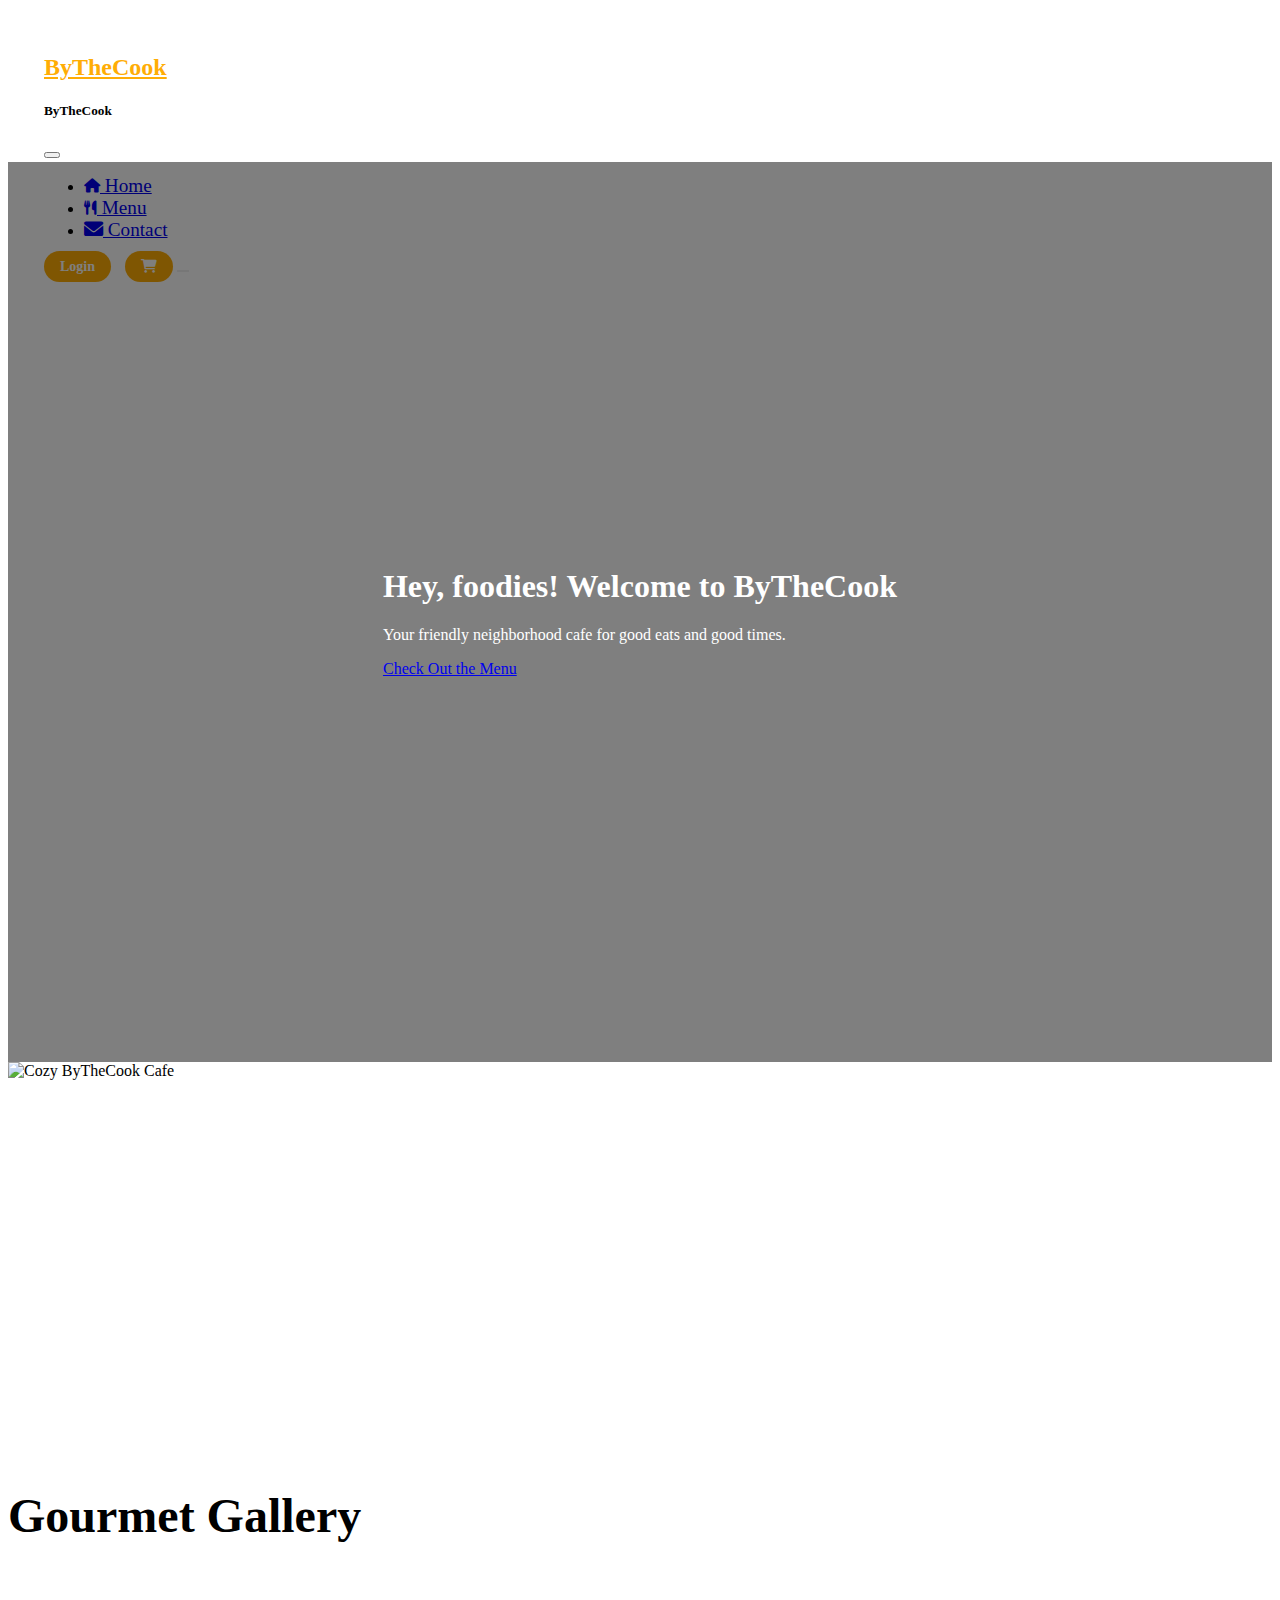
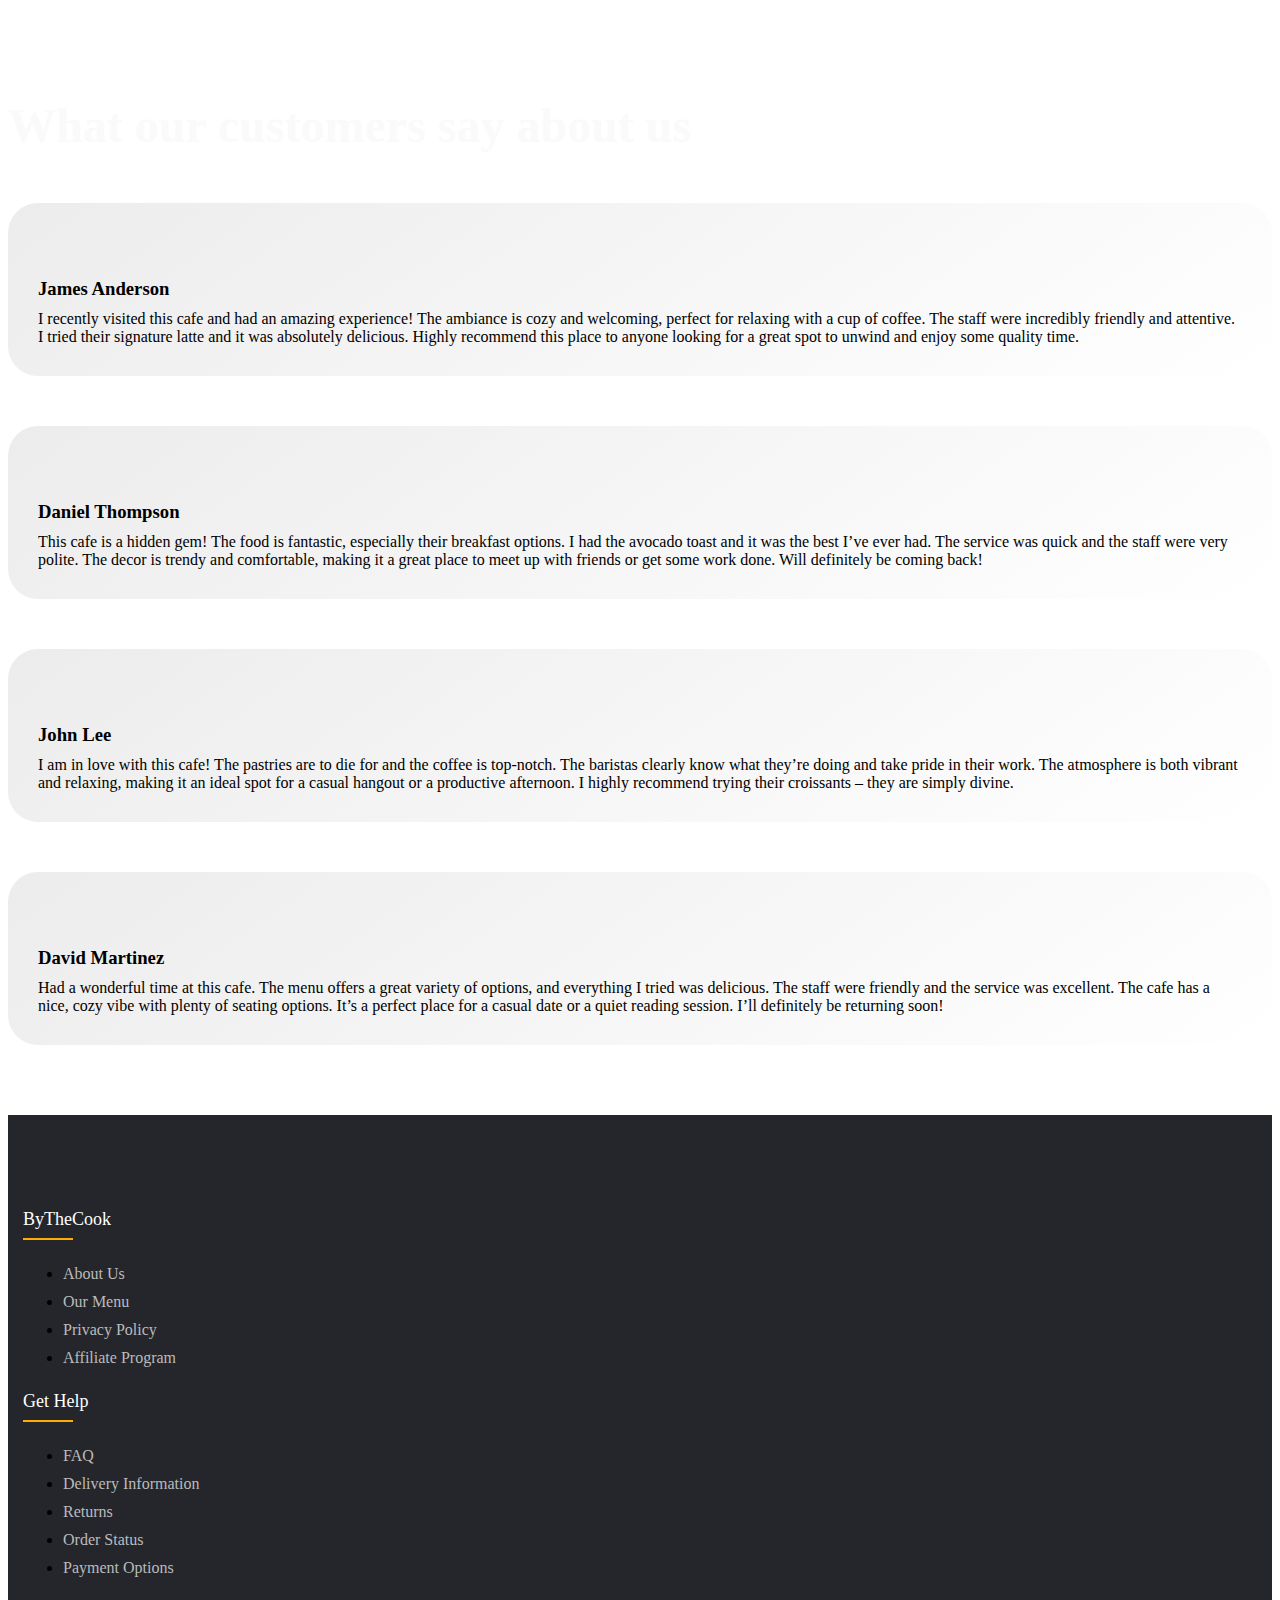
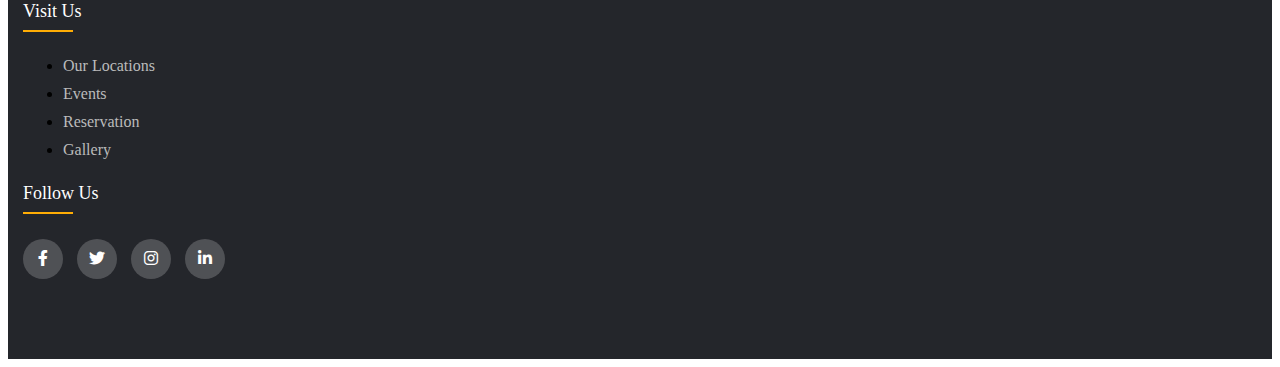
==== index.html @ b9eb8a7d "Add files via upload" ====
<!DOCTYPE html>
<html lang="en">
  <head>
    <meta charset="UTF-8" />
    <meta name="viewport" content="width=device-width, initial-scale=1.0" />
    <link rel="stylesheet" href="bootstrap-5.3.3-dist/css/bootstrap.min.css" />
    <link rel="stylesheet" href="contents/css/swiper-bundle.min.css">
    <script src="https://code.jquery.com/jquery-3.1.0.min.js"></script>
    <script src="bootstrap-5.3.3-dist/js/bootstrap.min.js"></script>
    <script src="contents/js/swiper-bundle.min.js"></script>
    
    <link
      rel="stylesheet"
      href="https://cdnjs.cloudflare.com/ajax/libs/font-awesome/6.0.0-beta3/css/all.min.css"
    />
    <link rel="stylesheet" href="style.css" /> 
    <title>ByTheCook</title>
  </head>
  <header>
    <nav class="navbar navbar-expand-lg fixed-top">
      <div class="container-fluid">
        <a class="navbar-brand me-auto" href="#">ByTheCook</a>
        <div
          class="offcanvas offcanvas-end"
          tabindex="-1"
          id="offcanvasNavbar"
          aria-labelledby="offcanvasNavbarLabel"
        >
          <div class="offcanvas-header">
            <h5 class="offcanvas-title" id="offcanvasNavbarLabel">ByTheCook</h5>
            <button
              type="button"
              class="btn-close"
              data-bs-dismiss="offcanvas"
              aria-label="Close"
            ></button>
          </div>
          <div class="offcanvas-body">
            <ul class="navbar-nav justify-content-center flex-grow-1 pe-3">
              <li class="nav-item">
                <a
                  class="nav-link mx-lg-2 active"
                  aria-current="page"
                  href="index.html"
                  ><i class="fa fa-home fa-xs"></i> Home</a
                >
              </li>
              <li class="nav-item">
                <a class="nav-link mx-lg-2" href="products.html"
                  ><i class="fa fa-cutlery fa-xs"></i> Menu</a
                >
              </li>
              <li class="nav-item">
                <a class="nav-link mx-lg-2" href="contact.html">
                  <i class="fa fa-envelope"></i> Contact</a
                >
              </li>
            </ul>
          </div>
        </div>
        <a href="login.html" class="login-button">Login</a>
        
        <a href="#" class="cart-button"><i class="fa fa-shopping-cart" aria-hidden="true"></i></a>
        <button
          class="navbar-toggler pe-0"
          type="button"
          data-bs-toggle="offcanvas"
          data-bs-target="#offcanvasNavbar"
          aria-controls="offcanvasNavbar"
          aria-label="Toggle navigation"
        >
          <span class="navbar-toggler-icon"></span>
        </button>
      </div>
    </nav>
  </header>
  <body>
    <section class="hero-section d-flex align-items-center">
      <div class="container text-center">
        <h1 class="display-4 text-white">Hey, foodies! Welcome to ByTheCook</h1>
        <p class="lead text-white">
          Your friendly neighborhood cafe for good eats and good times.
        </p>
        <a href="#menu" class="btn btn-primary btn-lg">Check Out the Menu</a>
      </div>
    </section>
  
    <section id="about" class="container py-5">
      <div class="row">
        <div class="col-md-6">
          <img src="contents/images/cafe-image.avif" class="img-fluid rounded" alt="Cozy ByTheCook Cafe"> 
        </div>
        <div class="col-md-6">
          <h2 class="h2-story">Our Story</h2>
          <p class="p-story">
            We're just a bunch of food-loving folks who wanted to create a chill spot where you can grab a tasty bite, sip on something yummy, and hang out with friends (or your laptop). We're all about fresh, homemade goodness and keeping it real.
            It all started on a sunny afternoon when a group of friends, each with a deep appreciation for good food and great company, found themselves gathered around a kitchen table. As they chatted about their favorite recipes, the conversation naturally turned to the idea of creating a place where everyone could experience the same warmth and comfort they felt in their own homes.

          </p>
        </div>
      </div>
    </section>
    <section class="book-table section bg-light">
      <div class="row" id="gallery">
          <div class="col-lg-12 text-center">
              <h2 class="h2-gallery">Gourmet Gallery</h2>
              </div>
          <div class="col-lg-10 m-auto">
              <div class="book-table-img-slider" id="icon">
                  <div class="swiper-wrapper">
                      <a href="contents/images/bt1.jpg" data-fancybox="table-slider"
                          class="book-table-img back-img swiper-slide"
                          style="background-image: url(contents/images/bt1.jpg)"></a>
                      <a href="contents/images/bt2.jpg" data-fancybox="table-slider"
                          class="book-table-img back-img swiper-slide"
                          style="background-image: url(contents/images/bt2.jpg)"></a>
                      <a href="contents/images/bt3.jpg" data-fancybox="table-slider"
                          class="book-table-img back-img swiper-slide"
                          style="background-image: url(contents/images/bt3.jpg)"></a>
                      <a href="contents/images/bt4.jpg" data-fancybox="table-slider"
                          class="book-table-img back-img swiper-slide"
                          style="background-image: url(contents/images/bt4.jpg)"></a>
                      <a href="contents/images/bt1.jpg" data-fancybox="table-slider"
                          class="book-table-img back-img swiper-slide"
                          style="background-image: url(contents/images/bt1.jpg)"></a>
                      <a href="contents/images/bt2.jpg" data-fancybox="table-slider"
                          class="book-table-img back-img swiper-slide"
                          style="background-image: url(contents/images/bt2.jpg)"></a>
                      <a href="contents/images/bt3.jpg" data-fancybox="table-slider"
                          class="book-table-img back-img swiper-slide"
                          style="background-image: url(contents/images/bt3.jpg)"></a>
                      <a href="contents/images/bt4.jpg" data-fancybox="table-slider"
                          class="book-table-img back-img swiper-slide"
                          style="background-image: url(contents/images/bt4.jpg)"></a>
                  </div>

          </div>
      </div>
</section>



<section class="testimonials section bg-light">
  <div class="sec-wp">
      <div class="container">
          <div class="row">
              <div class="col-lg-12">
                  <div class="sec-title text-center mb-5">
                      <h2 class="h2-review">What our customers <span>say about us</span></h2>
                  </div>
              </div>
          </div>
          <div class="row">
              <div class="col-lg-5">
                  <div class="testimonials-img">
                      <img src="contents/images/testimonial-img.png" alt="">
                  </div>
              </div>
              <div class="col-lg-7">
                  <div class="row">
                      <div class="col-sm-6">
                          <div class="testimonials-box">
                              <div class="testimonial-box-top">
                                  <div class="testimonials-box-img back-img"
                                      style="background-image: url(contents/images/testimonials/t1.jpg);">
                                  </div>
                              </div>
                              <div class="testimonials-box-text">
                                  <h3 class="h3-title">
                                    James Anderson
                                  </h3>
                                  <p>I recently visited this cafe and had an amazing experience! The ambiance is cozy and welcoming, perfect for relaxing with a cup of coffee. The staff were incredibly friendly and attentive. I tried their signature latte and it was absolutely delicious. Highly recommend this place to anyone looking for a great spot to unwind and enjoy some quality time.</p>
                              </div>
                          </div>
                      </div>
                      <div class="col-sm-6">
                          <div class="testimonials-box">
                              <div class="testimonial-box-top">
                                  <div class="testimonials-box-img back-img"
                                      style="background-image: url(contents/images/testimonials/t2.jpg);">
                                  </div>
                                  
                              </div>
                              <div class="testimonials-box-text">
                                  <h3 class="h3-title">
                                    Daniel Thompson
                                  </h3>
                                  <p>This cafe is a hidden gem! The food is fantastic, especially their breakfast options. I had the avocado toast and it was the best I’ve ever had. The service was quick and the staff were very polite. The decor is trendy and comfortable, making it a great place to meet up with friends or get some work done. Will definitely be coming back!<p>
                              </div>
                          </div>
                      </div>
                      <div class="col-sm-6">
                          <div class="testimonials-box">
                              <div class="testimonial-box-top">
                                  <div class="testimonials-box-img back-img"
                                      style="background-image: url(contents/images/testimonials/t3.jpg);">
                                  </div>
                              </div>
                              <div class="testimonials-box-text">
                                  <h3 class="h3-title">
                                    John Lee
                                  </h3>
                                  <p>I am in love with this cafe! The pastries are to die for and the coffee is top-notch. The baristas clearly know what they’re doing and take pride in their work. The atmosphere is both vibrant and relaxing, making it an ideal spot for a casual hangout or a productive afternoon. I highly recommend trying their croissants – they are simply divine.</p>
                              </div>
                          </div>
                      </div>
                      <div class="col-sm-6">
                          <div class="testimonials-box">
                              <div class="testimonial-box-top">
                                  <div class="testimonials-box-img back-img"
                                      style="background-image: url(contents/images/testimonials/t4.jpg);">
                                  </div>
                              </div>
                              <div class="testimonials-box-text">
                                  <h3 class="h3-title">
                                    David Martinez
                                  </h3>
                                  <p>Had a wonderful time at this cafe. The menu offers a great variety of options, and everything I tried was delicious. The staff were friendly and the service was excellent. The cafe has a nice, cozy vibe with plenty of seating options. It’s a perfect place for a casual date or a quiet reading session. I’ll definitely be returning soon!
                                  </p>
                              </div>
                          </div>
                      </div>
                  </div>
              </div>
          </div>
      </div>
  </div>
</section>

  </body>
  <footer>
    <footer class="footer">
      <div class="container">
          <div class="row">
              <div class="footer-col">
                  <h4>ByTheCook</h4>
                  <ul>
                      <li><a href="#">about us</a></li>
                      <li><a href="#">our menu</a></li>
                      <li><a href="#">privacy policy</a></li>
                      <li><a href="#">affiliate program</a></li>
                  </ul>
              </div>
              <div class="footer-col">
                  <h4>get help</h4>
                  <ul>
                      <li><a href="#">FAQ</a></li>
                      <li><a href="#">delivery information</a></li>
                      <li><a href="#">returns</a></li>
                      <li><a href="#">order status</a></li>
                      <li><a href="#">payment options</a></li>
                  </ul>
              </div>
              <div class="footer-col">
                  <h4>visit us</h4>
                  <ul>
                      <li><a href="#">our locations</a></li>
                      <li><a href="#">events</a></li>
                      <li><a href="#">reservation</a></li>
                      <li><a href="#">gallery</a></li>
                  </ul>
              </div>
              <div class="footer-col">
                  <h4>follow us</h4>
                  <div class="social-links">
                      <a href="#"><i class="fab fa-facebook-f"></i></a>
                      <a href="#"><i class="fab fa-twitter"></i></a>
                      <a href="#"><i class="fab fa-instagram"></i></a>
                      <a href="#"><i class="fab fa-linkedin-in"></i></a>
                  </div>
              </div>
          </div>
      </div>
  </footer>
  </footer>
  <script>

    var book_table = new Swiper(".book-table-img-slider", {
        slidesPerView: 1,
        spaceBetween: 20,
        loop: true,
        autoplay: {
            delay: 3000,
            disableOnInteraction: false,
        },
        speed: 2000,
        effect: "coverflow",
        coverflowEffect: {
            rotate: 3,
            stretch: 2,
            depth: 100,
            modifier: 5,
            slideShadows: false,
        },
        loopAdditionSlides: true,
      });
  </script>
</html>
---- style.css ----
body{
    background-image: url(contents/images/background.jpg);
    background-size: cover;
    background-repeat: no-repeat;
    background-attachment: fixed;
    background-position: center;
    overflow: auto;
    -ms-overflow-style: none;  /* IE and Edge */
    scrollbar-width: none;  /* Firefox */
    overflow-x: hidden;
}


.navbar{
    background-color: #ffffff;
    padding: 0.5rem 1rem;
    height: 80px;
    margin: 20px;
    border-radius: 16px;
    }

.login-button{
    background-color: #ffad05;
    color: white; 
    font-size: 14px;
    font-weight: bold;
    padding: 8px 16px;
    border-radius: 50px;
    text-decoration: none;
    transition: 0.3s background-color;
}
.login-button:hover{
    background-color: #ff8c00;
}

.cart-button{
    margin-left: 10px;
    background-color: #ffad05;
    color: white; 
    font-size: 14px;
    font-weight: bold;
    padding: 8px 16px;
    border-radius: 50px;
    text-decoration: none;
    transition: 0.3s background-color;
}
.cart-button:hover{
    background-color: #ff8c00;
}
.navbar-brand{
    font-size: 1.5rem;
    font-weight: 600;
    color: #ffad05;
    transition: 0.3s color;
}
.navbar-toggler{
    border: none;
    font-size: 1.2rem;

}
.navbar-toggler:focus, .btn-close:focus{
    box-shadow: none;
    outline: none;
}
.nav-link{
    font-size: 1.2rem;
    font-weight: 500;
    transition: 0.3s color;
    position: relative;
}
.nav-link:hover , .nav-link:active{
    color: #ffad05;
}

@media (min-width: 991px){
    .nav-link::before{
        content: "";
        position: absolute;
        bottom:0;
        left: 50%;
        transform : translateX(-50%);
        width: 0;
        height: 2px;
        background-color: #ffad05;
        visibility: hidden;
        transition: 0.3s ease-in-out;
    }
    .nav-link:active{
        color: #ffad05;
    }
    .nav-link:hover::before, .nav-link:active{
        width: 100%;
        visibility: visible;
    } 
}

/* Hero Section */
.hero-section {
    background-image: url(contents/images/StockCake-Eco-friendly\ Cafe\ Front_1721475584.jpg); /* Replace with your background image */
    background-size: cover;
    background-position: center;
    height: 100vh;
    position: relative;
    display: flex;
    align-items: center;
    justify-content: center;
  }
  
  .hero-section::before {
    content: '';
    position: absolute;
    top: 0;
    left: 0;
    right: 0;
    bottom: 0;
    background-color: rgba(0, 0, 0, 0.5);
  }
  
  .hero-section .container {
    position: relative;
    z-index: 1;
  }
  
  .hero-section .text-white {
    color: #fff !important;
  }

.h2-story{
    font-size: 2.5rem;
    font-weight: 600;
    color: #ffffff;
    margin-bottom: 20px;

}
.p-story{
    font-size:medium;
    max-width: 400px;
    font-weight: 500;
    color: #ffffff;
    margin-bottom: 20px;
}

/* Footer */

@import url('https://fonts.googleapis.com/css2?family=Poppins:wght@300;400;500;600;700&display=swap');
.footer{
	background-color: #24262b;
    padding: 70px 0;
}
.footer-col{
   width: 25%;
   padding: 0 15px;
}
.footer-col h4{
	font-size: 18px;
	color: #ffffff;
	text-transform: capitalize;
	margin-bottom: 35px;
	font-weight: 500;
	position: relative;
}
.footer-col h4::before{
	content: '';
	position: absolute;
	left:0;
	bottom: -10px;
	background-color: #ffad05;
	height: 2px;
	box-sizing: border-box;
	width: 50px;
}
.footer-col ul li:not(:last-child){
	margin-bottom: 10px;
}
.footer-col ul li a{
	font-size: 16px;
	text-transform: capitalize;
	color: #ffffff;
	text-decoration: none;
	font-weight: 300;
	color: #bbbbbb;
	display: block;
	transition: all 0.3s ease;
}
.footer-col ul li a:hover{
	color: #ffffff;
	padding-left: 8px;
}
.footer-col .social-links a{
	display: inline-block;
	height: 40px;
	width: 40px;
	background-color: rgba(255,255,255,0.2);
	margin:0 10px 10px 0;
	text-align: center;
	line-height: 40px;
	border-radius: 50%;
	color: #ffffff;
	transition: all 0.5s ease;
}
.footer-col .social-links a:hover{
	color: #24262b;
	background-color: #ffffff;
}

/*responsive*/
@media(max-width: 767px){
  .footer-col{
    width: 50%;
    margin-bottom: 30px;
}
}
@media(max-width: 574px){
  .footer-col{
    width: 100%;
}
}

.book-table {
    overflow:hidden;
    
}
.h2-gallery{
    font-size: 3rem;
    font-weight: bold;
    color: #000000;
    margin-bottom: 20px;
}
#gallery {
    padding-top: 50px;
    padding-bottom: 45px;
}

.book-table-img {
    height: 70vh;
    min-height: 400px;
    max-height: 450px;
    border-radius: 50px;

}

.back-img {
    background-position: center;
    background-size: cover;
}

/* Testimonials Section */

.h2-review{
    padding-top: 50px;
    font-size: 3rem;
    font-weight: bold;
    color: #fafafa;
    margin-bottom: 20px;
    

}
.sec-wp{
    background-image: url(contents/images/background.jpg);
    background-size: cover;
    background-repeat: no-repeat;
    padding-bottom: 40px;
}
.testimonials-img {
    position: relative;
}

.testimonials-img img {
    position: absolute;
    top: 60px;
    right: 30px;
    width: calc(100% + 5vw);
    max-width: initial;
}

.testimonials-box {
    display: flow-root;
    position: relative;
    padding: 30px;
    padding-top: 0;
    border-radius: 30px;
    margin: 50px 0 30px;
    background: linear-gradient(145deg, #ececec, #ffffff);
    transition: 0.8s cubic-bezier(0.22, 0.78, 0.45, 1.02);
}

.testimonials-box:hover {
    transform: scale(1.05);
    z-index: 2;
}

.testimonial-box-top {
    display: flex;
    justify-content: space-between;
    align-items: center;
    margin-bottom: 25px;
}

.testimonials-box-img {
    min-width: 100px;
    min-height: 100px;
    border-radius: 50%;
    margin-top: -50px;
}

.testimonials-box-text .h3-title {
    margin-bottom: 10px;
    text-transform: capitalize;
}

.testimonials-box-text p {
    margin: 0;
    display: -webkit-box;
    -webkit-line-clamp: 3;
    -webkit-box-orient: vertical;
    overflow: hidden;
}
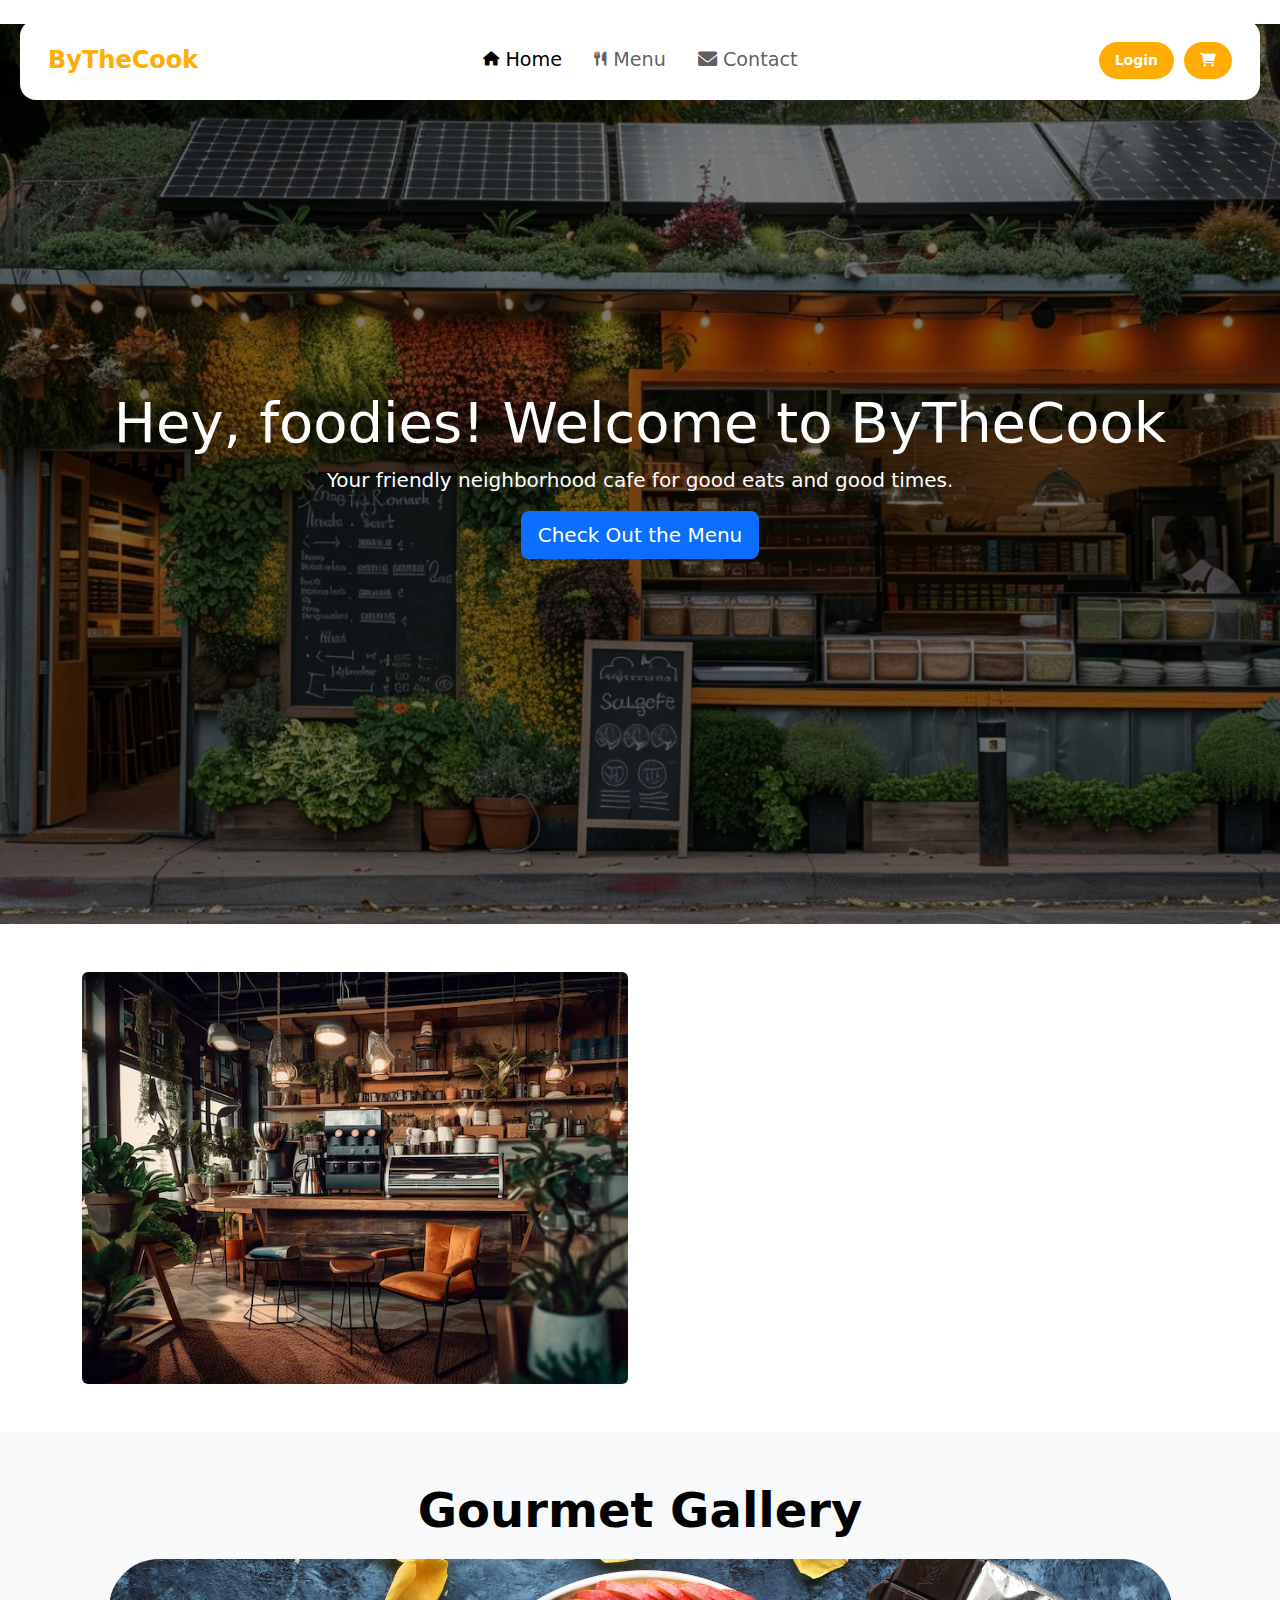
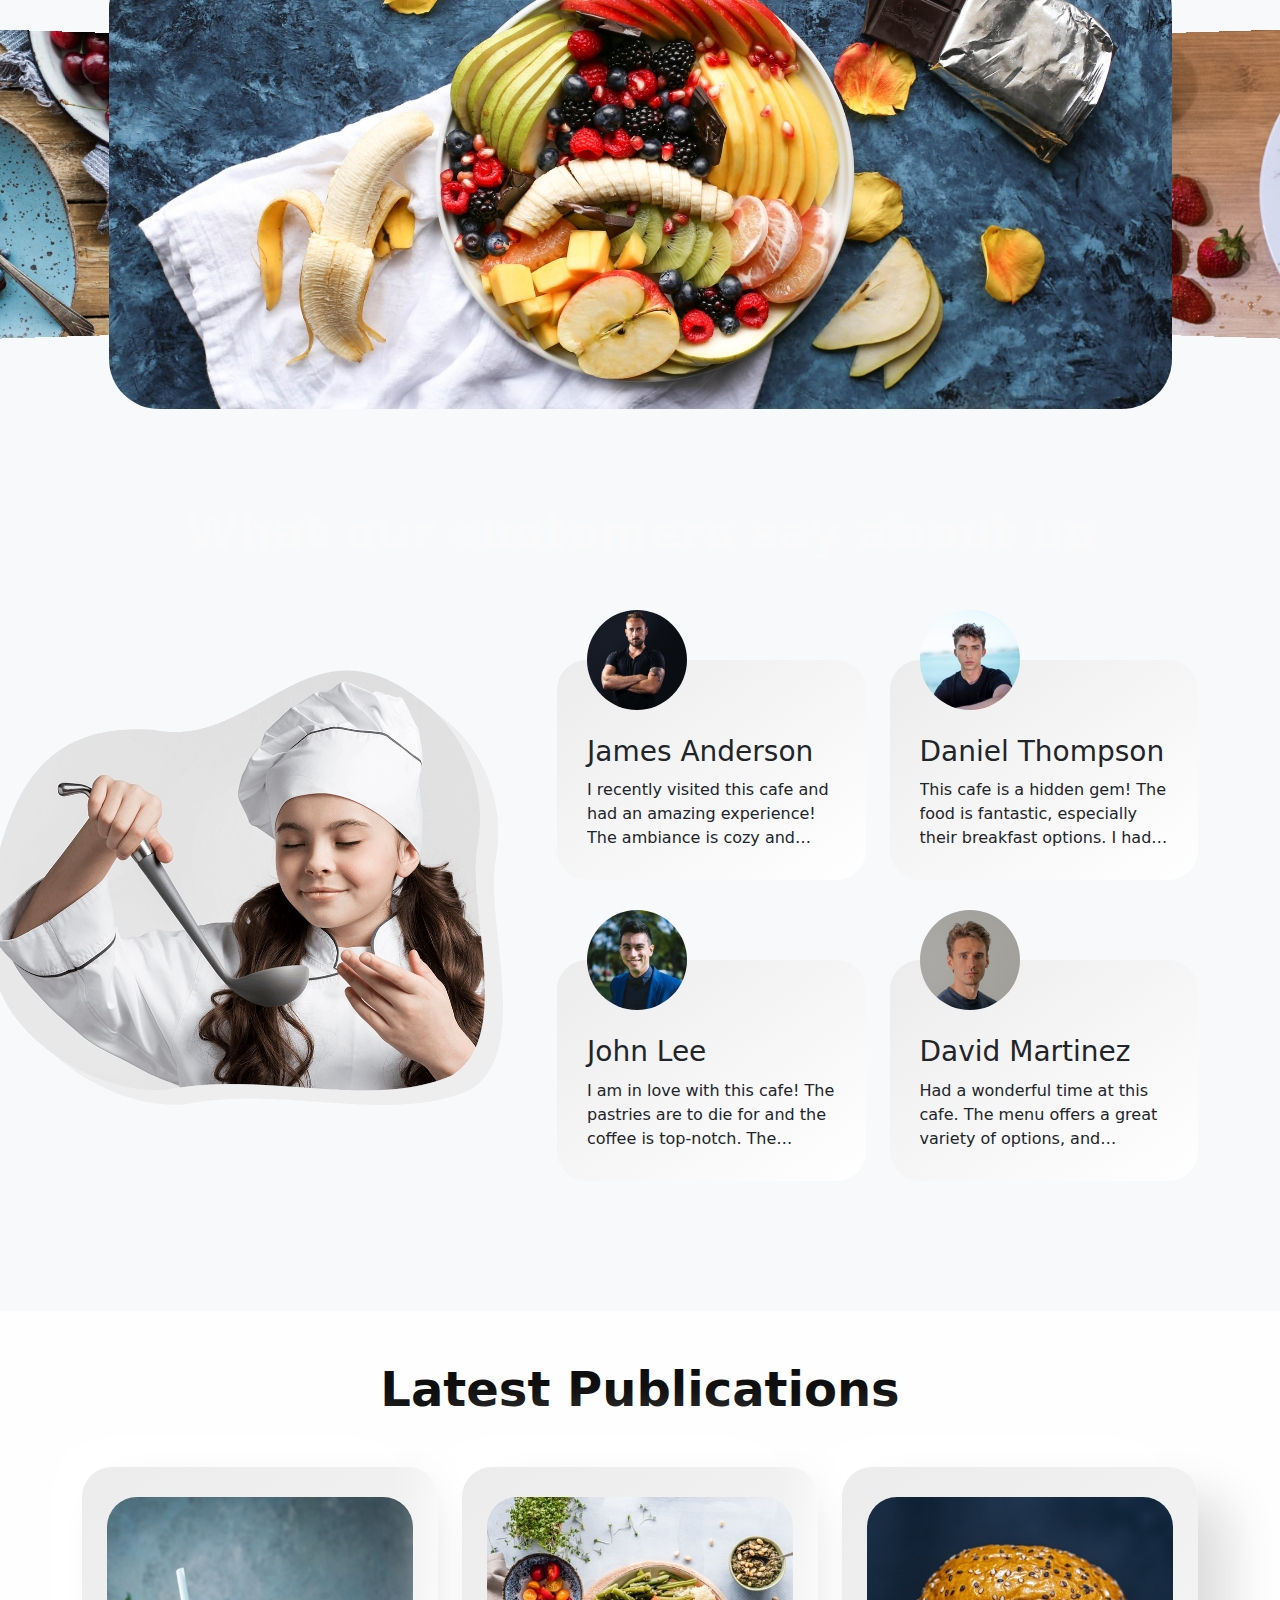
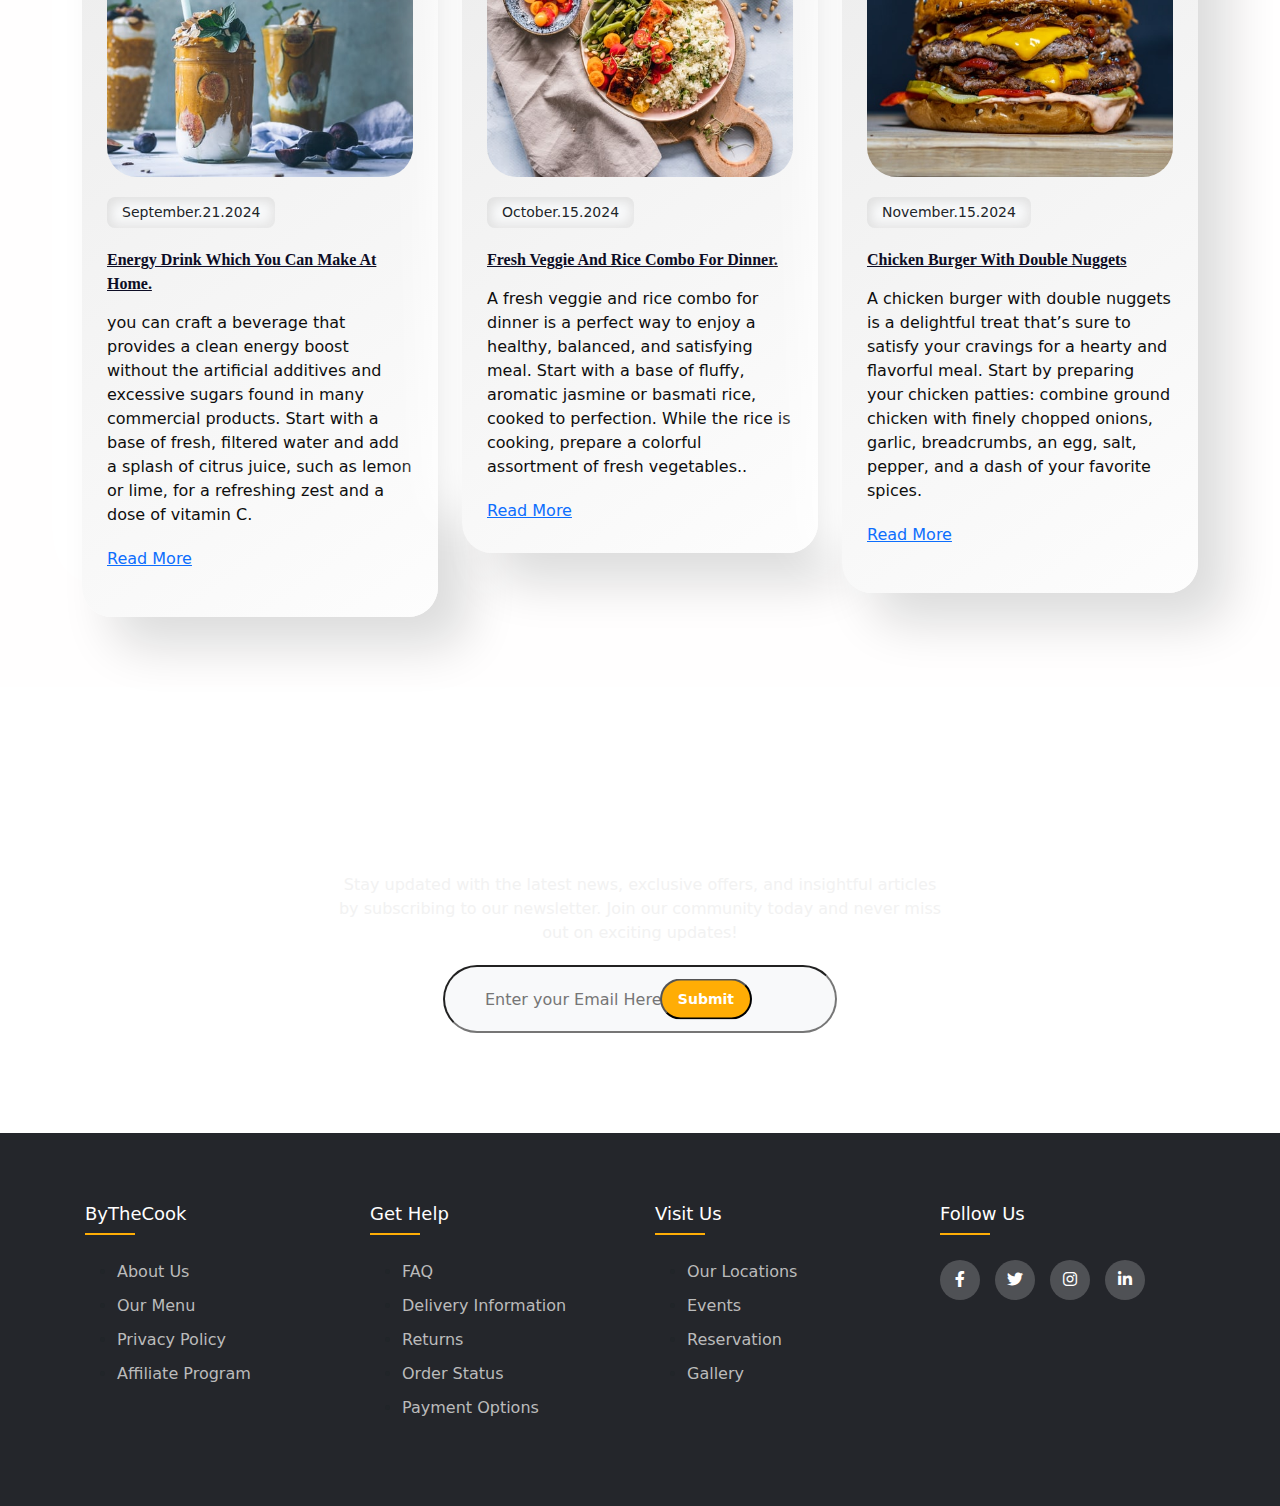
==== commit ad714521: "Added Newsletter and Latest Dishes" ====
--- a/index.html
+++ b/index.html
@@ -11,12 +11,12 @@
     
     <link
       rel="stylesheet"
-      href="https://cdnjs.cloudflare.com/ajax/libs/font-awesome/6.0.0-beta3/css/all.min.css"
-    />
+      href="https://cdnjs.cloudflare.com/ajax/libs/font-awesome/6.0.0-beta3/css/all.min.css"/>
     <link rel="stylesheet" href="style.css" /> 
     <title>ByTheCook</title>
   </head>
   <header>
+    <!-- Navbar -->
     <nav class="navbar navbar-expand-lg fixed-top">
       <div class="container-fluid">
         <a class="navbar-brand me-auto" href="#">ByTheCook</a>
@@ -74,8 +74,10 @@
       </div>
     </nav>
   </header>
-  <body>
-    <section class="hero-section d-flex align-items-center">
+<body>
+
+<!-- Hero Section -->
+<section class="hero-section d-flex align-items-center">
       <div class="container text-center">
         <h1 class="display-4 text-white">Hey, foodies! Welcome to ByTheCook</h1>
         <p class="lead text-white">
@@ -83,9 +85,10 @@
         </p>
         <a href="#menu" class="btn btn-primary btn-lg">Check Out the Menu</a>
       </div>
-    </section>
-  
-    <section id="about" class="container py-5">
+</section>
+
+<!-- Story -->
+<section id="about" class="container py-5">
       <div class="row">
         <div class="col-md-6">
           <img src="contents/images/cafe-image.avif" class="img-fluid rounded" alt="Cozy ByTheCook Cafe"> 
@@ -99,8 +102,10 @@
           </p>
         </div>
       </div>
-    </section>
-    <section class="book-table section bg-light">
+</section>
+
+<!-- Gallery -->
+<section class="book-table section bg-light">
       <div class="row" id="gallery">
           <div class="col-lg-12 text-center">
               <h2 class="h2-gallery">Gourmet Gallery</h2>
@@ -138,8 +143,7 @@
       </div>
 </section>
 
-
-
+<!-- Reviews -->
 <section class="testimonials section bg-light">
   <div class="sec-wp">
       <div class="container">
@@ -227,9 +231,88 @@
   </div>
 </section>
 
+<!-- Latest Publications -->
+<section class="blog-sec section" id="blog">
+          <div class="sec-wp1">
+              <div class="container">
+                  <div class="row">
+                      <div class="col-lg-12">
+                          <div class="sec-title text-center mb-5">
+                              <h2 class="h2-title1">Latest Publications</span></h2>
+                          </div>
+                      </div>
+                  </div>
+                  <div class="row">
+                      <div class="col-lg-4">
+                          <div class="blog-box">
+                              <div class="blog-img back-img"
+                                  style="background-image: url(contents/images/blog/blog1.jpg);"></div>
+                              <div class="blog-text">
+                                  <p class="blog-date">September.21.2024</p>
+                                  <a href="#" class="h4-title">Energy Drink which you can make at home.</a>
+                                  <p class="public-para">you can craft a beverage that provides a clean energy boost without the artificial additives and excessive sugars found in many commercial products. Start with a base of fresh, filtered water and add a splash of citrus juice, such as lemon or lime, for a refreshing zest and a dose of vitamin C.<p>
+                                  <a href="#" class="sec-btn">Read More</a>
+                              </div>
+                          </div>
+                      </div>
+                      <div class="col-lg-4">
+                          <div class="blog-box">
+                              <div class="blog-img back-img"
+                                  style="background-image: url(contents/images/blog/blog2.jpg);"></div>
+                              <div class="blog-text">
+                                  <p class="blog-date">October.15.2024</p>
+                                  <a href="#" class="h4-title">Fresh Veggie and rice combo for dinner.</a>
+                                  <p class="public-para">A fresh veggie and rice combo for dinner is a perfect way to enjoy a healthy, balanced, and satisfying meal. Start with a base of fluffy, aromatic jasmine or basmati rice, cooked to perfection. While the rice is cooking, prepare a colorful assortment of fresh vegetables..</p>
+                                  <a href="#" class="sec-btn">Read More</a>
+                              </div>
+                          </div>
+                      </div>
+                      <div class="col-lg-4">
+                          <div class="blog-box">
+                              <div class="blog-img back-img"
+                                  style="background-image: url(contents/images/blog/blog3.jpg);"></div>
+                              <div class="blog-text">
+                                  <p class="blog-date">November.15.2024</p>
+                                  <a href="#" class="h4-title">Chicken burger with double nuggets</a>
+                                  <p class="public-para">A chicken burger with double nuggets is a delightful treat that’s sure to satisfy your cravings for a hearty and flavorful meal. Start by preparing your chicken patties: combine ground chicken with finely chopped onions, garlic, breadcrumbs, an egg, salt, pepper, and a dash of your favorite spices.<p>
+                                  <a href="#" class="sec-btn">Read More</a>
+                              </div>
+                          </div>
+                      </div>
+                  </div>
+              </div>
+          </div>
+      </section>
+
+<!-- Newsletter -->
+<section class="newsletter-sec section pt-0">
+  <div class="sec-wp2">
+      <div class="container">
+          <div class="row">
+              <div class="col-lg-8 m-auto">
+                  <div class="newsletter-box text-center back-img white-text">
+                      <div class="bg-overlay dark-overlay"div>
+                      <div class="sec-wp2">
+                          <div class="newsletter-box-text">
+                              <h2 class="h2-title">Subscribe our newsletter</h2>
+                              <p>Stay updated with the latest news, exclusive offers, and insightful articles by subscribing to our newsletter. Join our community today and never miss out on exciting updates!</p>
+                          </div>
+                          <form action="#" class="newsletter-form">
+                              <input type="email" class="form-input"
+                                  placeholder="Enter your Email Here" required>
+                              <button type="submit" class="newsletter-btn">Submit</button>
+                          </form>
+                      </div>
+                  </div>
+              </div>
+          </div>
+      </div>
+  </div>
+</section>
   </body>
-  <footer>
-    <footer class="footer">
+  
+<footer class="footer">
+  <!-- Footer -->
       <div class="container">
           <div class="row">
               <div class="footer-col">
@@ -271,8 +354,7 @@
               </div>
           </div>
       </div>
-  </footer>
-  </footer>
+</footer>
   <script>
 
     var book_table = new Swiper(".book-table-img-slider", {
--- a/style.css
+++ b/style.css
@@ -252,14 +252,10 @@
     font-weight: bold;
     color: #fafafa;
     margin-bottom: 20px;
-    
-
 }
 .sec-wp{
-    background-image: url(contents/images/background.jpg);
-    background-size: cover;
-    background-repeat: no-repeat;
-    padding-bottom: 40px;
+    background-color: transparent;
+    padding-bottom: 100px;
 }
 .testimonials-img {
     position: relative;
@@ -316,23 +312,346 @@
     overflow: hidden;
 }
 
-
-
-
-
-
-
-
-
-
-
-
-
-
-
-
-
-
-
-
-
+/* Latest Publications */
+.sec-wp1{
+    background-color:#fffefe;
+    padding-bottom: 40px;
+
+}
+.h2-title1{
+    padding-top: 50px;
+    font-size: 3rem;
+    font-weight: bold;
+    color: #0e0e0e;
+    margin-bottom: 20px;
+}
+.blog-text .h4-title {
+    text-transform: capitalize;
+    margin-bottom: 15px;
+    display: -webkit-box;
+    -webkit-line-clamp: 2;
+    -webkit-box-orient: vertical;
+    overflow: hidden;
+    font-weight: 900;
+    font-family: "playfair Display";
+    color: #0d0d25;
+    transition: 0.3s;
+}
+
+.blog-text .h4-title:hover {
+    color: #ff8243;
+}
+
+.blog-date {
+    padding: 5px 15px;
+    background: #f8f9fa;
+    box-shadow: inset 5px 5px 10px #e2e2e2, inset -5px -5px 10px #e8e8e8;
+    display: inline-block;
+    border-radius: 8px;
+    font-size: 14px;
+    margin-bottom: 20px;
+}
+
+.blog-img {
+    width: 100%;
+    height: 280px;
+    border-radius: 30px;
+    margin-bottom: 20px;
+}
+
+.blog-box {
+    padding: 30px 25px;
+    border-radius: 30px;
+    background: linear-gradient(145deg, #ececec, #fdfdfd);
+    box-shadow: 30px 30px 50px #dcdcdc, -30px -30px 50px #ffffff;
+    transition: 0.8s cubic-bezier(0.22, 0.78, 0.45, 1.02);
+    margin-bottom: 30px;
+}
+
+.blog-box:hover {
+    transform: scale(1.03);
+}
+
+.public-para{
+    font-size: 16px;
+    color: #0e0e0e;
+    margin-bottom: 20px;
+    max-height: 300px;
+}
+/* Newsletter */
+
+.sec-wp2{
+    padding-top: 50px;
+    background-color: transparent;
+    
+    padding-bottom: 50px;
+
+}
+
+.newsletter-box {
+    padding-top: 40px;
+    border-radius: 30px;
+    position: center;
+    overflow: hidden;
+}
+
+.newsletter-form {
+    margin-top: 20px;
+    position: relative;
+}
+
+.newsletter-form button {
+    position: absolute;
+    right: 6px;
+    top: 50%;
+    transform: translate(0, -50%);
+}
+
+.newsletter-form .form-input {
+    height: 68px;
+    border-radius: 60px;
+    padding: 0 150px 0 40px;
+    background: #f8f9fa;
+}
+
+.newsletter-box-text {
+    padding: 0 60px;
+    color: #f2f2f2;
+    text-align: center;
+}
+
+.newsletter-box-text .h2-title {
+    color: #ffffff;
+}
+.newsletter-btn{
+    background-color: #ffad05;
+    color: white; 
+    font-size: 14px;
+    font-weight: bold;
+    margin-right: 250px;
+    padding: 8px 16px;
+    border-radius: 50px;
+    text-decoration: none;
+    transition: 0.3s background-color;
+}
+.newsletter-btn:hover{
+    background-color: #ff8c00;
+}
+
+/* Menu Page */
+
+
+.repeat-img {
+    background-size: contain;
+    background-repeat: repeat;
+}
+
+.menu-tab-wp {
+    margin-bottom: 80px;
+}
+
+.menu-tab ul {
+    padding: 10px;
+    display: inline-block;
+    border-radius: 60px;
+    background: linear-gradient(145deg, #ececec, #ffffff);
+    box-shadow: 28px 28px 55px #d4d4d4, -28px -28px 55px #ffffff;
+    position: relative;
+    z-index: 2;
+}
+
+.menu-tab ul li, .menu-tab ul .filter-active {
+    display: inline-flex;
+    text-transform: capitalize;
+    font-size: 18px;
+    line-height: normal;
+    cursor: pointer;
+    padding: 10px 26px;
+    border-radius: 30px;
+    transition: 0.3s;
+    justify-content: center;
+    align-items: center;
+}
+
+.filter-active {
+    position: absolute;
+    left: 0;
+    top: 12px;
+    min-height: 50px;
+    z-index: -1;
+}
+
+.menu-tab ul li img {
+    margin-right: 10px;
+    position: relative;
+    top: 1px;
+}
+
+.menu-tab ul .filter-active {
+    color: #ffffff;
+    background: linear-gradient(145deg, #e3a92b, #ffc933);
+}
+
+.menu-list-row .bydefault_show .dish-box-wp {
+    display: inline-block !important;
+}
+
+.dish-box-wp {
+    display: none;
+}
+
+.dish-box {
+    border-radius: 30px;
+    background: linear-gradient(145deg, #ececec, #ffffff);
+    box-shadow: 28px 28px 45px #d4d4d4, -28px -28px 45px #ffffff;
+    display: flow-root;
+    padding: 0 30px 40px;
+    padding-top: 0;
+    margin: 130px 0 30px;
+    transition: 0.8s cubic-bezier(0.22, 0.78, 0.45, 1.02);
+}
+
+.dish-box:hover {
+    transform: scale(1.03);
+}
+
+.dist-img {
+    margin-top: -130px;
+    margin-bottom: 30px;
+}
+
+.dist-img img {
+    box-shadow: 28px 28px 45px #d4d4d4, -28px -28px 45px #ffffff;
+    border-radius: 50%;
+    overflow: hidden;
+}
+
+.dish-rating {
+    font-size: 20px;
+    margin-bottom: 15px;
+}
+
+.dish-title {
+    padding: 0 30px;
+}
+
+.dish-title .h3-title {
+    text-transform: capitalize;
+    margin-bottom: 5px;
+    font-family: 'Playfair Display', serif;
+    font-weight: bold;
+    color: #0d0d25;
+    transition: 0.3s;
+    min-height: 76px;
+    display: -webkit-box;
+    -webkit-line-clamp: 2;
+    -webkit-box-orient: vertical;
+    overflow: hidden;
+    font-weight: 900;
+}
+
+.dish-title p {
+    color: #bfbfbf;
+}
+
+.dish-info ul, .dist-bottom-row ul {
+    display: flex;
+    justify-content: space-between;
+    text-align: left;
+}
+
+.dish-info ul li {
+    display: inline-block;
+    flex: 1;
+}
+
+.dish-info ul li:last-child {
+    text-align: right;
+    border-left: 2px solid rgb(204 204 204 / 30%);
+}
+
+.dist-bottom-row ul li:last-child {
+    text-align: right;
+}
+
+.dish-info ul li p {
+    font-size: 18px;
+    text-transform: capitalize;
+    margin-bottom: 2px;
+    font-weight: 300;
+}
+
+.dish-info ul li b {
+    font-weight: 600;
+}
+
+.dish-info, .dist-bottom-row {
+    padding: 0 30px;
+}
+
+.dish-info {
+    border-bottom: 2px solid rgb(204 204 204 / 30%);
+    margin: 30px 0 30px;
+    padding-bottom: 30px;
+}
+
+.dist-bottom-row ul li {
+    display: flex;
+    align-items: center;
+}
+
+.dist-bottom-row ul li b {
+    font-size: 30px;
+}
+
+.dish-add-btn {
+    width: 40px;
+    height: 40px;
+    border: none;
+    border-radius: 10px;
+    color: #ffffff;
+    transition: 0.3s;
+    background: linear-gradient(145deg, #ffc954, #ffbc00);
+    box-shadow: inset 4px 4px 8px #d6a029, inset -4px -4px 8px #ffd837;
+}
+
+.dish-add-btn i {
+    color: #ffffff;
+    font-size: 22px;
+}
+
+.dish-add-btn:hover {
+    background: linear-gradient(145deg, #e3a92b, #ffc933);
+}
+
+
+/* Scroll Bar Design */
+::-webkit-scrollbar {
+    width: 5px;
+}
+
+::-webkit-scrollbar-track {
+    background-color: #bfbfbf;
+}
+
+::-webkit-scrollbar-thumb {
+    background: #ff8243;
+    border-radius: 10px;
+}
+
+::-webkit-scrollbar-thumb:hover {
+    background: #f16620;
+}
+
+
+
+
+
+
+
+
+
+
+
+
+
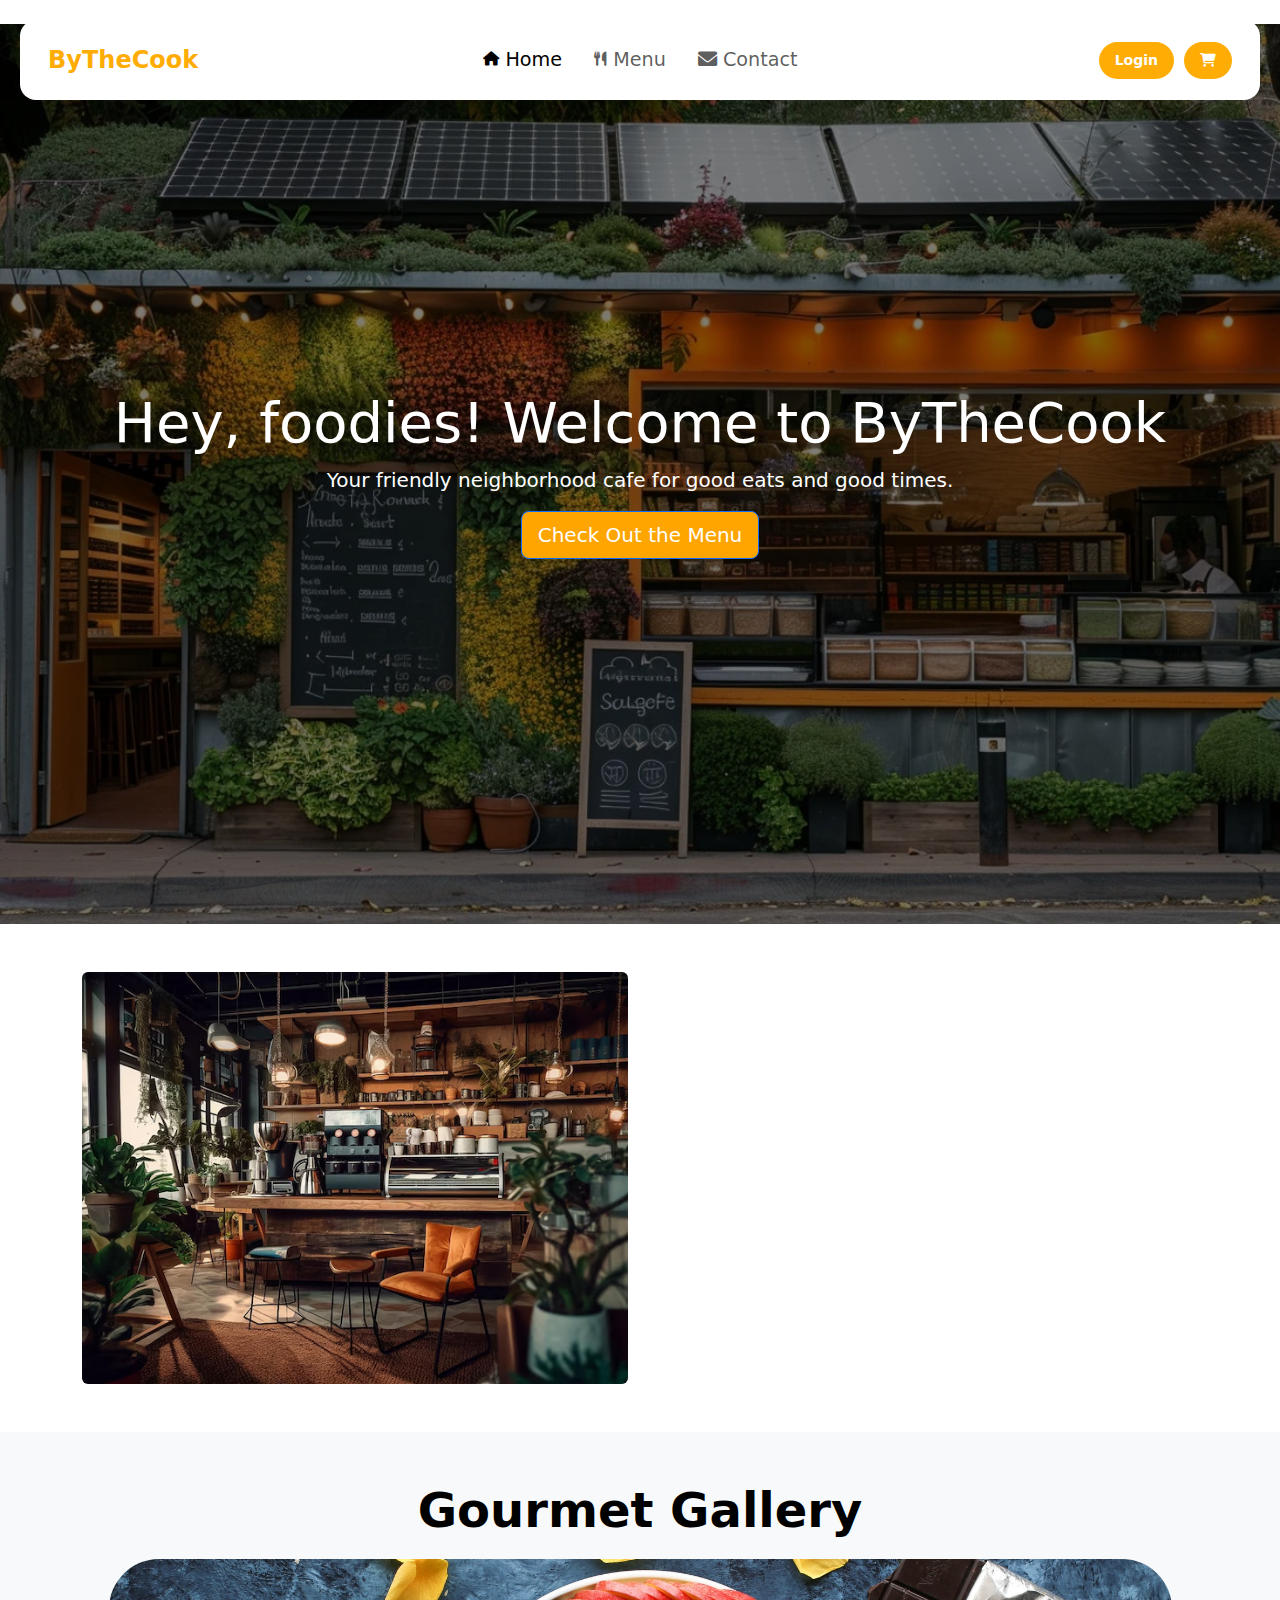
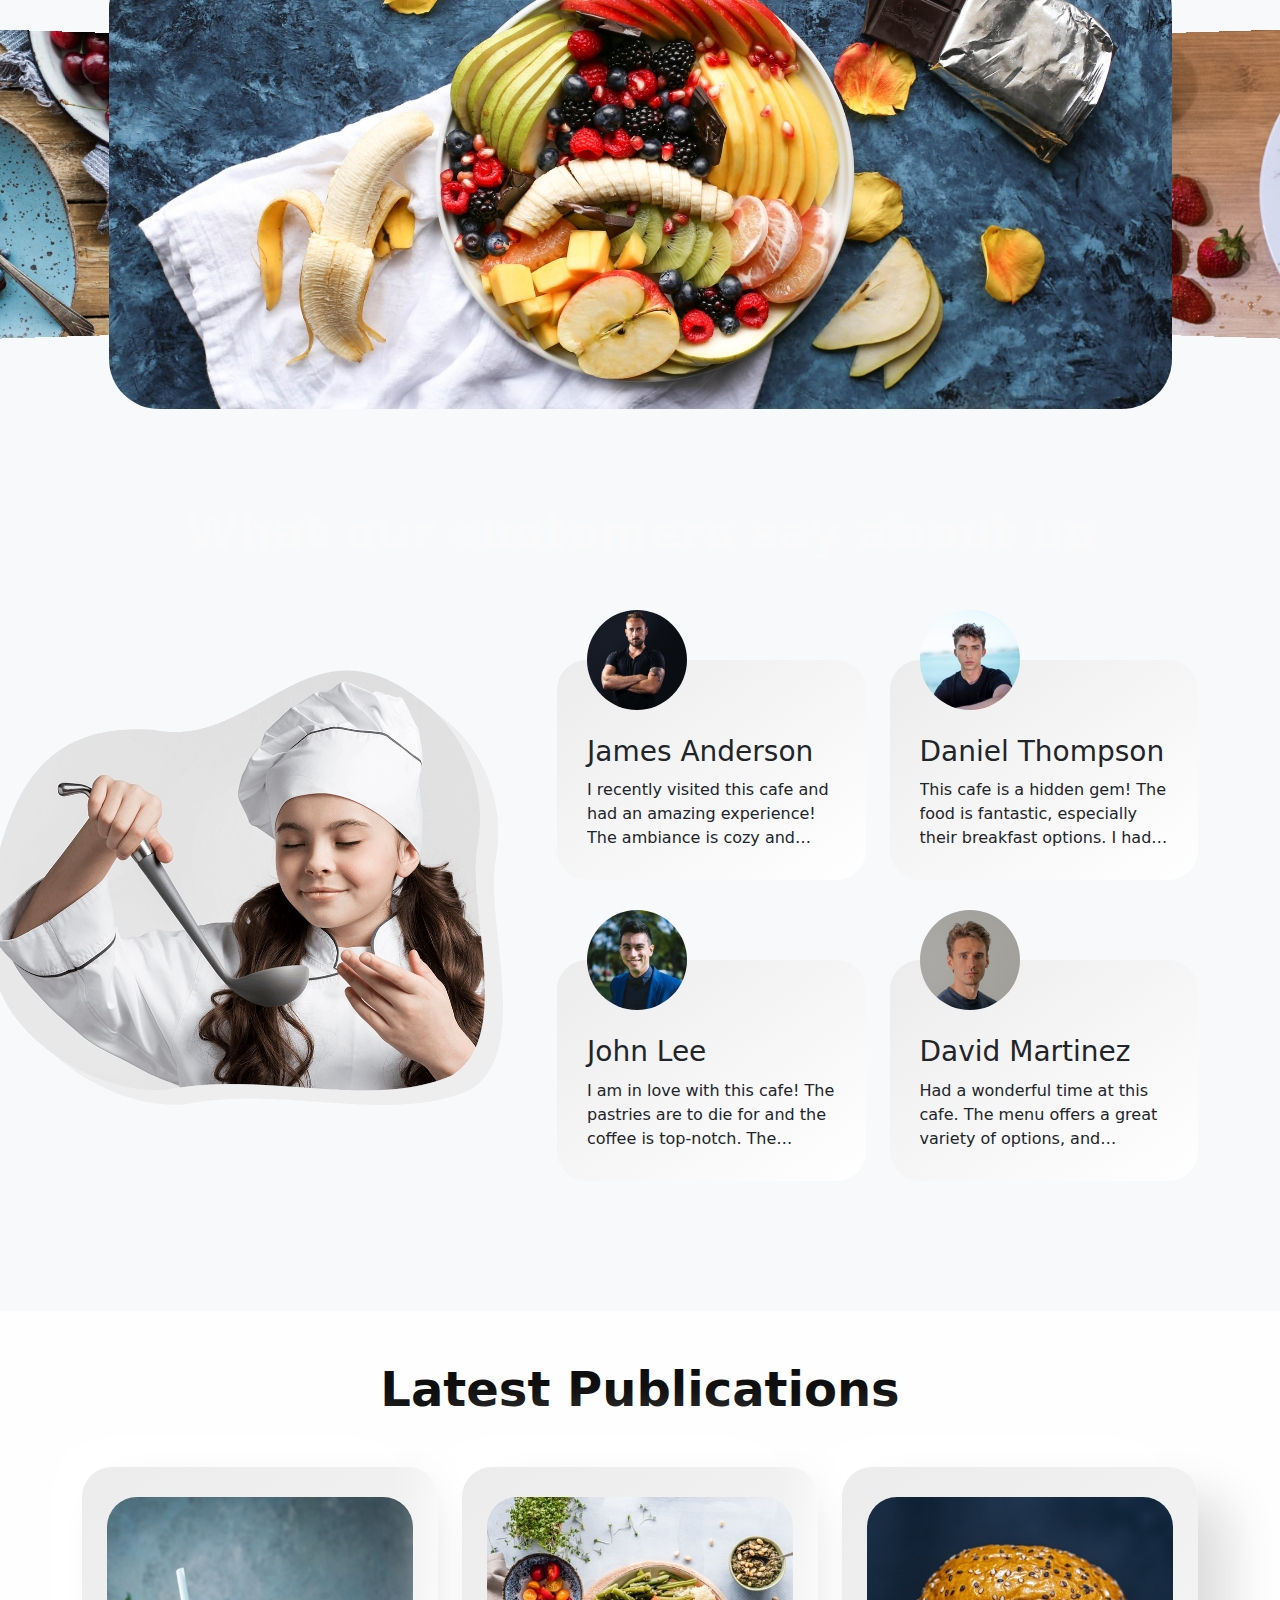
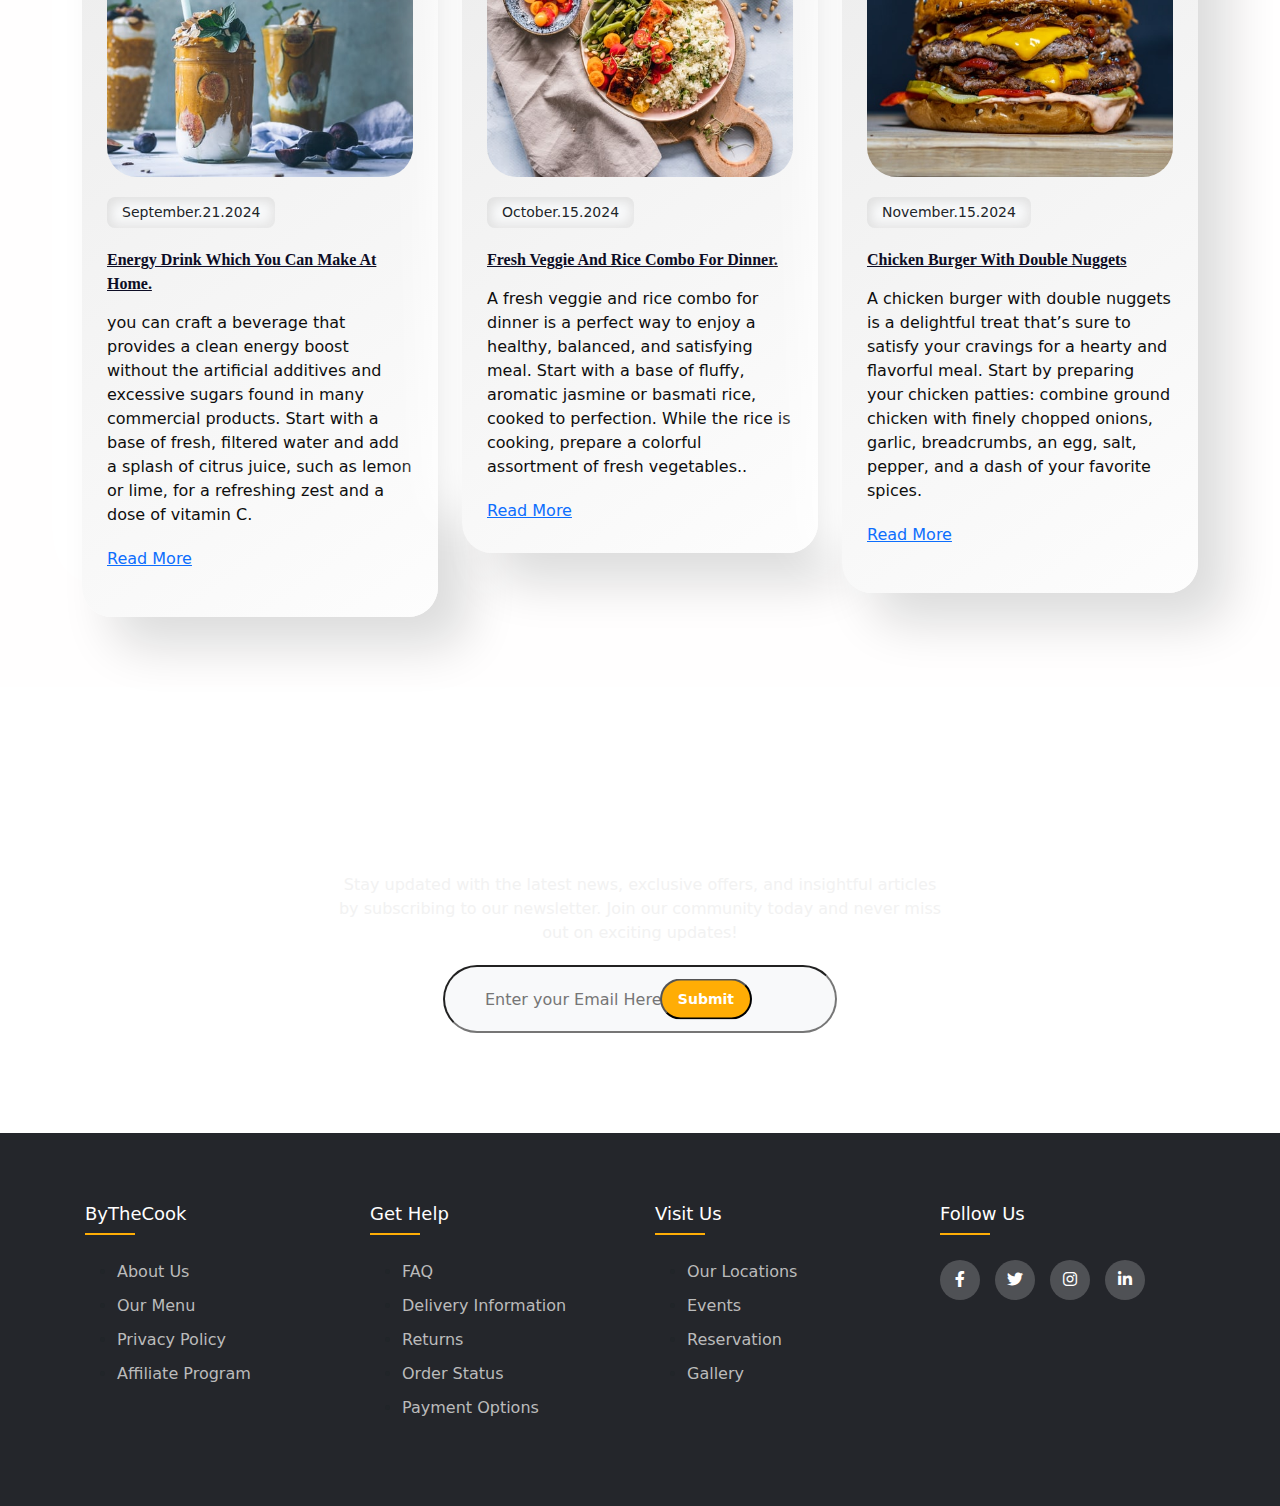
==== commit 42989fec: "Completed The Project" ====
--- a/index.html
+++ b/index.html
@@ -4,10 +4,13 @@
     <meta charset="UTF-8" />
     <meta name="viewport" content="width=device-width, initial-scale=1.0" />
     <link rel="stylesheet" href="bootstrap-5.3.3-dist/css/bootstrap.min.css" />
+    
     <link rel="stylesheet" href="contents/css/swiper-bundle.min.css">
     <script src="https://code.jquery.com/jquery-3.1.0.min.js"></script>
     <script src="bootstrap-5.3.3-dist/js/bootstrap.min.js"></script>
     <script src="contents/js/swiper-bundle.min.js"></script>
+    <!-- Add Favicon -->
+    <link rel="icon" href="contents/images/favicon-32x32.png" type="image/x-icon">
     
     <link
       rel="stylesheet"
@@ -75,7 +78,6 @@
     </nav>
   </header>
 <body>
-
 <!-- Hero Section -->
 <section class="hero-section d-flex align-items-center">
       <div class="container text-center">
@@ -83,7 +85,7 @@
         <p class="lead text-white">
           Your friendly neighborhood cafe for good eats and good times.
         </p>
-        <a href="#menu" class="btn btn-primary btn-lg">Check Out the Menu</a>
+        <a href="products.html" class="btn btn-primary btn-lg" style="background-color: orange;">Check Out the Menu</a>
       </div>
 </section>
 
@@ -309,7 +311,8 @@
       </div>
   </div>
 </section>
-  </body>
+
+</body>
   
 <footer class="footer">
   <!-- Footer -->
--- a/style.css
+++ b/style.css
@@ -8,9 +8,10 @@
     -ms-overflow-style: none;  /* IE and Edge */
     scrollbar-width: none;  /* Firefox */
     overflow-x: hidden;
-}
-
-
+    
+}
+
+/* NAVBAR */
 .navbar{
     background-color: #ffffff;
     padding: 0.5rem 1rem;
@@ -438,72 +439,60 @@
     background-color: #ff8c00;
 }
 
+/* Scroll Bar Design */
+::-webkit-scrollbar {
+    width: 5px;
+}
+
+::-webkit-scrollbar-track {
+    background-color: #bfbfbf;
+}
+
+::-webkit-scrollbar-thumb {
+    background: #ff8243;
+    border-radius: 10px;
+}
+
+::-webkit-scrollbar-thumb:hover {
+    background: #f16620;
+}
+
+
 /* Menu Page */
-
-
-.repeat-img {
-    background-size: contain;
-    background-repeat: repeat;
-}
-
-.menu-tab-wp {
-    margin-bottom: 80px;
-}
-
-.menu-tab ul {
-    padding: 10px;
+.menu-section {
+    padding: 60px 0;
+    background-color: #dcdcdc;
+    background-size: cover;
+    background-position: center;
+    background-repeat: no-repeat;
+
+  }
+  .menu-section h2 {
+    margin-bottom: 40px;
+    font-size: 2.5rem;
+    position: relative;
     display: inline-block;
-    border-radius: 60px;
-    background: linear-gradient(145deg, #ececec, #ffffff);
-    box-shadow: 28px 28px 55px #d4d4d4, -28px -28px 55px #ffffff;
-    position: relative;
-    z-index: 2;
-}
-
-.menu-tab ul li, .menu-tab ul .filter-active {
-    display: inline-flex;
-    text-transform: capitalize;
-    font-size: 18px;
-    line-height: normal;
-    cursor: pointer;
-    padding: 10px 26px;
-    border-radius: 30px;
-    transition: 0.3s;
-    justify-content: center;
-    align-items: center;
-}
-
-.filter-active {
-    position: absolute;
-    left: 0;
-    top: 12px;
-    min-height: 50px;
-    z-index: -1;
-}
-
-.menu-tab ul li img {
-    margin-right: 10px;
-    position: relative;
-    top: 1px;
-}
-
-.menu-tab ul .filter-active {
-    color: #ffffff;
-    background: linear-gradient(145deg, #e3a92b, #ffc933);
-}
-
-.menu-list-row .bydefault_show .dish-box-wp {
-    display: inline-block !important;
-}
-
-.dish-box-wp {
+    font-weight: 600;
+  }
+  .menu-section h2 i {
+    font-size: 1.5rem;
+    margin-left: 10px;
+    color: #00000000;
+  }
+  .card {
+    border: none;
+    transition: transform 0.3s, box-shadow 0.3s;
+  }
+
+
+
+  .dish-box-wp {
     display: none;
 }
 
 .dish-box {
     border-radius: 30px;
     background: linear-gradient(145deg, #ececec, #ffffff);
-    box-shadow: 28px 28px 45px #d4d4d4, -28px -28px 45px #ffffff;
     display: flow-root;
     padding: 0 30px 40px;
     padding-top: 0;
@@ -521,9 +510,10 @@
 }
 
 .dist-img img {
-    box-shadow: 28px 28px 45px #d4d4d4, -28px -28px 45px #ffffff;
+
     border-radius: 50%;
     overflow: hidden;
+
 }
 
 .dish-rating {
@@ -625,33 +615,78 @@
 }
 
 
-/* Scroll Bar Design */
-::-webkit-scrollbar {
-    width: 5px;
-}
-
-::-webkit-scrollbar-track {
-    background-color: #bfbfbf;
-}
-
-::-webkit-scrollbar-thumb {
-    background: #ff8243;
-    border-radius: 10px;
-}
-
-::-webkit-scrollbar-thumb:hover {
-    background: #f16620;
-}
-
-
-
-
-
-
-
-
-
-
-
-
-
+.repeat-img {
+    background-size: contain;
+    background-repeat: repeat;
+}
+
+.menu-tab-wp {
+    margin-bottom: 80px;
+}
+
+.menu-tab ul {
+    padding: 10px;
+    display: inline-block;
+    border-radius: 60px;
+    background: linear-gradient(145deg, #ececec, #ffffff);
+    position: relative;
+    z-index: 2;
+}
+
+.menu-tab ul li, .menu-tab ul .filter-active {
+    display: inline-flex;
+    text-transform: capitalize;
+    font-size: 18px;
+    line-height: normal;
+    cursor: pointer;
+    padding: 10px 26px;
+    border-radius: 30px;
+    transition: 0.3s;
+    justify-content: center;
+    align-items: center;
+}
+
+.filter-active {
+    position: absolute;
+    left: 0;
+    top: 12px;
+    min-height: 50px;
+    z-index: -1;
+}
+
+.menu-tab ul li img {
+    margin-right: 10px;
+    position: relative;
+    top: 1px;
+}
+
+.menu-tab ul .filter-active {
+    color: #ffffff;
+    background: linear-gradient(145deg, #e3a92b, #ffc933);
+}
+
+.menu-list-row .bydefault_show .dish-box-wp {
+    display: inline-block !important;
+}
+
+.dish-box-wp {
+    display: none;
+}
+
+.dish-box {
+    border-radius: 30px;
+    background: linear-gradient(145deg, #ececec, #ffffff);
+    display: flow-root;
+    padding: 0 30px 40px;
+    padding-top: 0;
+    margin: 130px 0 30px;
+    transition: 0.8s cubic-bezier(0.22, 0.78, 0.45, 1.02);
+}
+.h2-title4{
+    font-size: 46px;
+    color: #0d0d25;
+    line-height: 56px;
+    margin-bottom: 15px;
+    text-transform: capitalize;
+    position: relative;
+}
